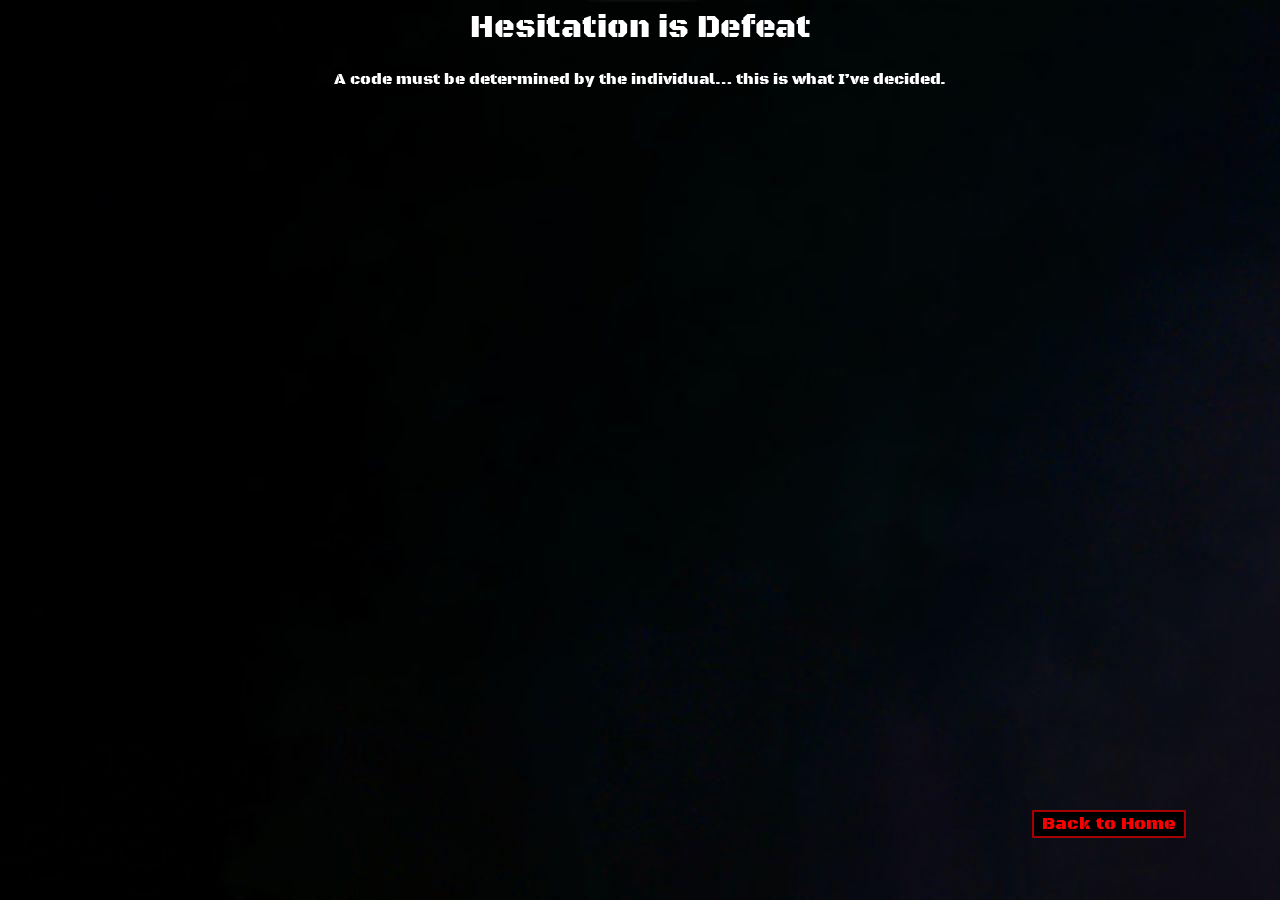
==== sekiro.html @ 2b51ebfb "boba bash" ====
<html>
<head>
    <title>Sekiro</title>
    <link rel="stylesheet" href="style.css">
</head>

<body  style="background-image: url(sekiro.jpg);" >
        <h1>Hesitation is Defeat</h1>

        <p style="color: white;text-align: center;">
            A code must be determined by the individual…
            this is what I’ve decided.
        </p>

     <div class="button"><a href="index.html">Back to Home</a></div>
  

</body>
</html>
---- style.css ----
@import url('https://fonts.googleapis.com/css2?family=Black+Ops+One&display=swap');
@import url(https://db.onlinewebfonts.com/c/30c2763a506a316fa9756d30c38a266f?family=Mantinia);
@import url(https://db.onlinewebfonts.com/c/d3eaa61142d3f6dc6f89442055a273a6?family=SERPENTINE);
body {
background-color: black;
}
body.Elden{
    
    background-image: url(Elden\ Ring\ wallpaper.jpg);
    background-size: cover ;
    font-size: 20px;
}
.sekiro{
   color: white;
     background-size: fill;
     text-align: center;
    
}
h1
{
    text-align: center;
    color:white;
    z-index: 1;
   
}
* {
  font-family: "Black Ops One", system-ui;
  font-weight: 400;
  font-style: normal;
}
.Images{
    display: flex;
    ;
    img:hover
    {
        scale: 101%;
   transition: ease 100ms;
    }
}

.DarkSouls{
     img{
   
   width: 100%;
    height: 600px;
    cursor: pointer;
    object-fit: fill;
  object-position: top;
  margin-top: 0%;
  z-index: 0;
     }

}
.Sekiro{
    
    img{
  
    height: 600px;
    cursor: pointer;
    object-fit: fill;
  object-position: center;
  margin: auto;

    }
}
.eldenring{
    img{

    height: 600px;
    cursor: pointer;
        
}
}
.text-ds {
    display: block;
    margin-left: 60%;
    font-size: 25px;
    margin-top: 8%;
    text-shadow: 5px 5px 10px black;
    color: rgb(118, 117, 117);
}
.button a {
    font-size: 18px;
    background-color: hsl(0, 0%, 0%);
  border: 2px solid rgba(250, 0, 0, 0.671);
  -webkit-text-stroke: 0.5px rgba(252, 1, 1, 0.);
  color: #fa0101;
  padding: 1px 8px;
  text-decoration: none;
  border-radius: 1px;
  margin-left: 80%;
  transition: all 0.3s ease;
  position: fixed;
  top: 90%;
}
.button a:hover,
.button a.active {
  background-color: #ff0303;
  color: #01000c;
}
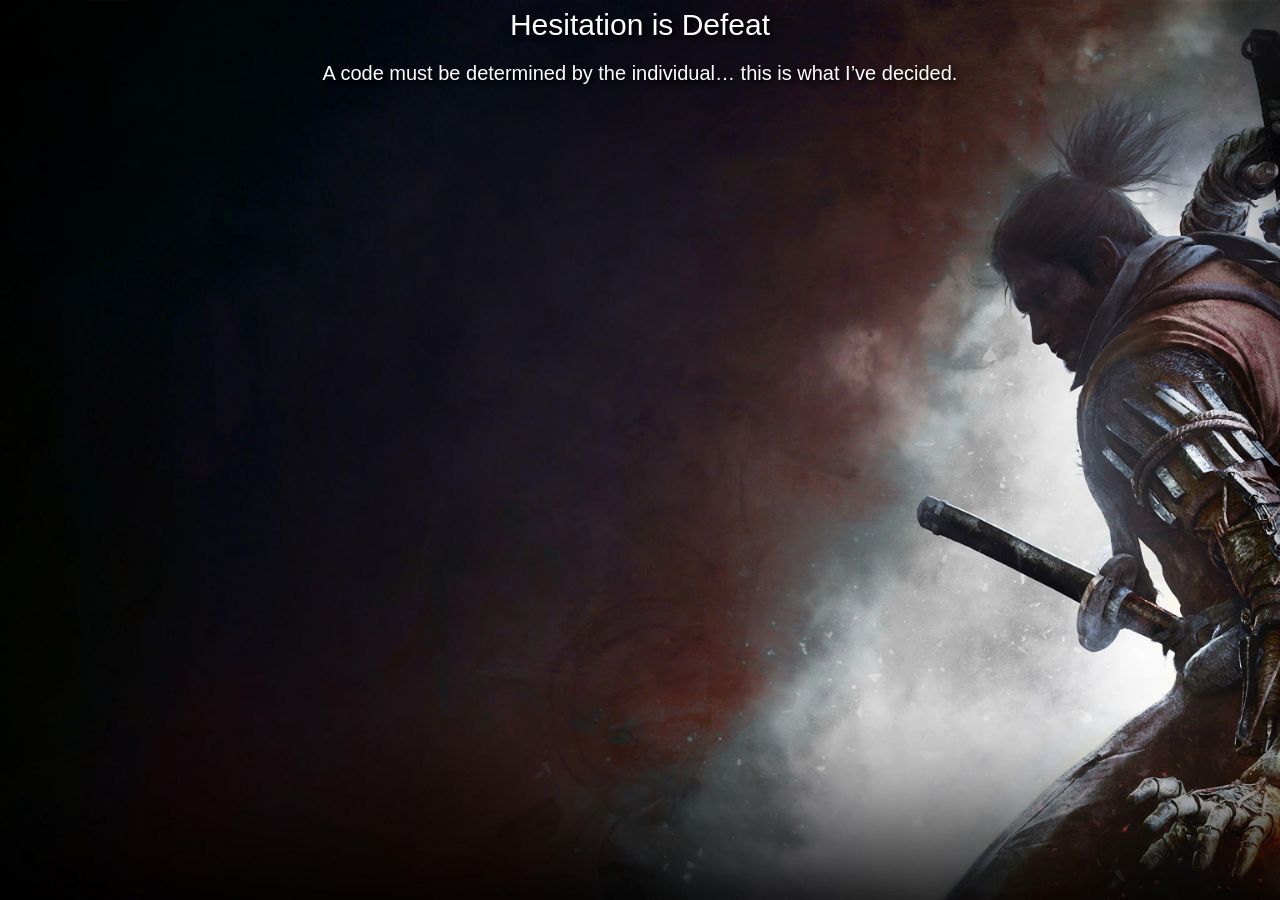
==== commit f3cbf1ad: "done" ====
--- a/sekiro.html
+++ b/sekiro.html
@@ -6,8 +6,8 @@
     <link rel="stylesheet" href="style.css">
 </head>
 
-<body  style="background-image: url(sekiro.jpg);" >
-        <h1>Hesitation is Defeat</h1>
+<body class="sekiro" style="background: black url('./sek.jpg') center/cover no-repeat fixed;">
+        <h1 style="font-size: 30px;">Hesitation is Defeat</h1>
 
         <p style="color: white;text-align: center;">
             A code must be determined by the individual…
--- a/style.css
+++ b/style.css
@@ -11,10 +11,16 @@
     font-size: 20px;
 }
 .sekiro{
+   font-family: "SERPENTINE", sans-serif;
    color: white;
-     background-size: fill;
+     background-size: cover;
      text-align: center;
     
+}
+.sekiro * {
+    font-family: "SERPENTINE", sans-serif;
+    text-shadow: 3px 3px 5px black;
+    font-size: 20px;
 }
 h1
 {
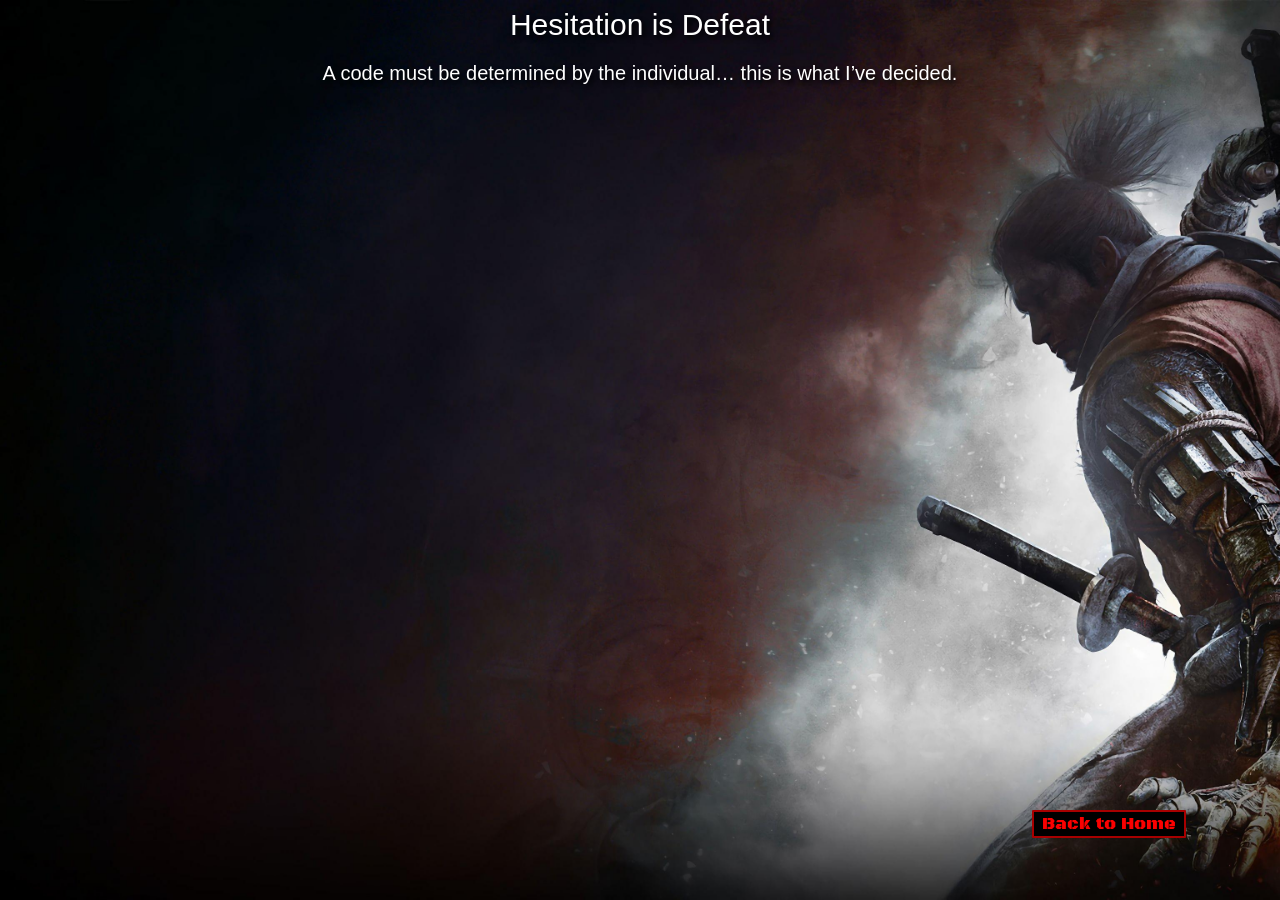
==== commit fd16c26b: "done" ====
--- a/sekiro.html
+++ b/sekiro.html
@@ -6,14 +6,15 @@
     <link rel="stylesheet" href="style.css">
 </head>
 
-<body class="sekiro" style="background: black url('./sek.jpg') center/cover no-repeat fixed;">
+<body  style="background: black url('./sek.jpg') center/cover no-repeat fixed;">
+    <div class="sekiro">
         <h1 style="font-size: 30px;">Hesitation is Defeat</h1>
 
         <p style="color: white;text-align: center;">
             A code must be determined by the individual…
             this is what I’ve decided.
         </p>
-
+    </div>
      <div class="button"><a href="index.html">Back to Home</a></div>
   
 
